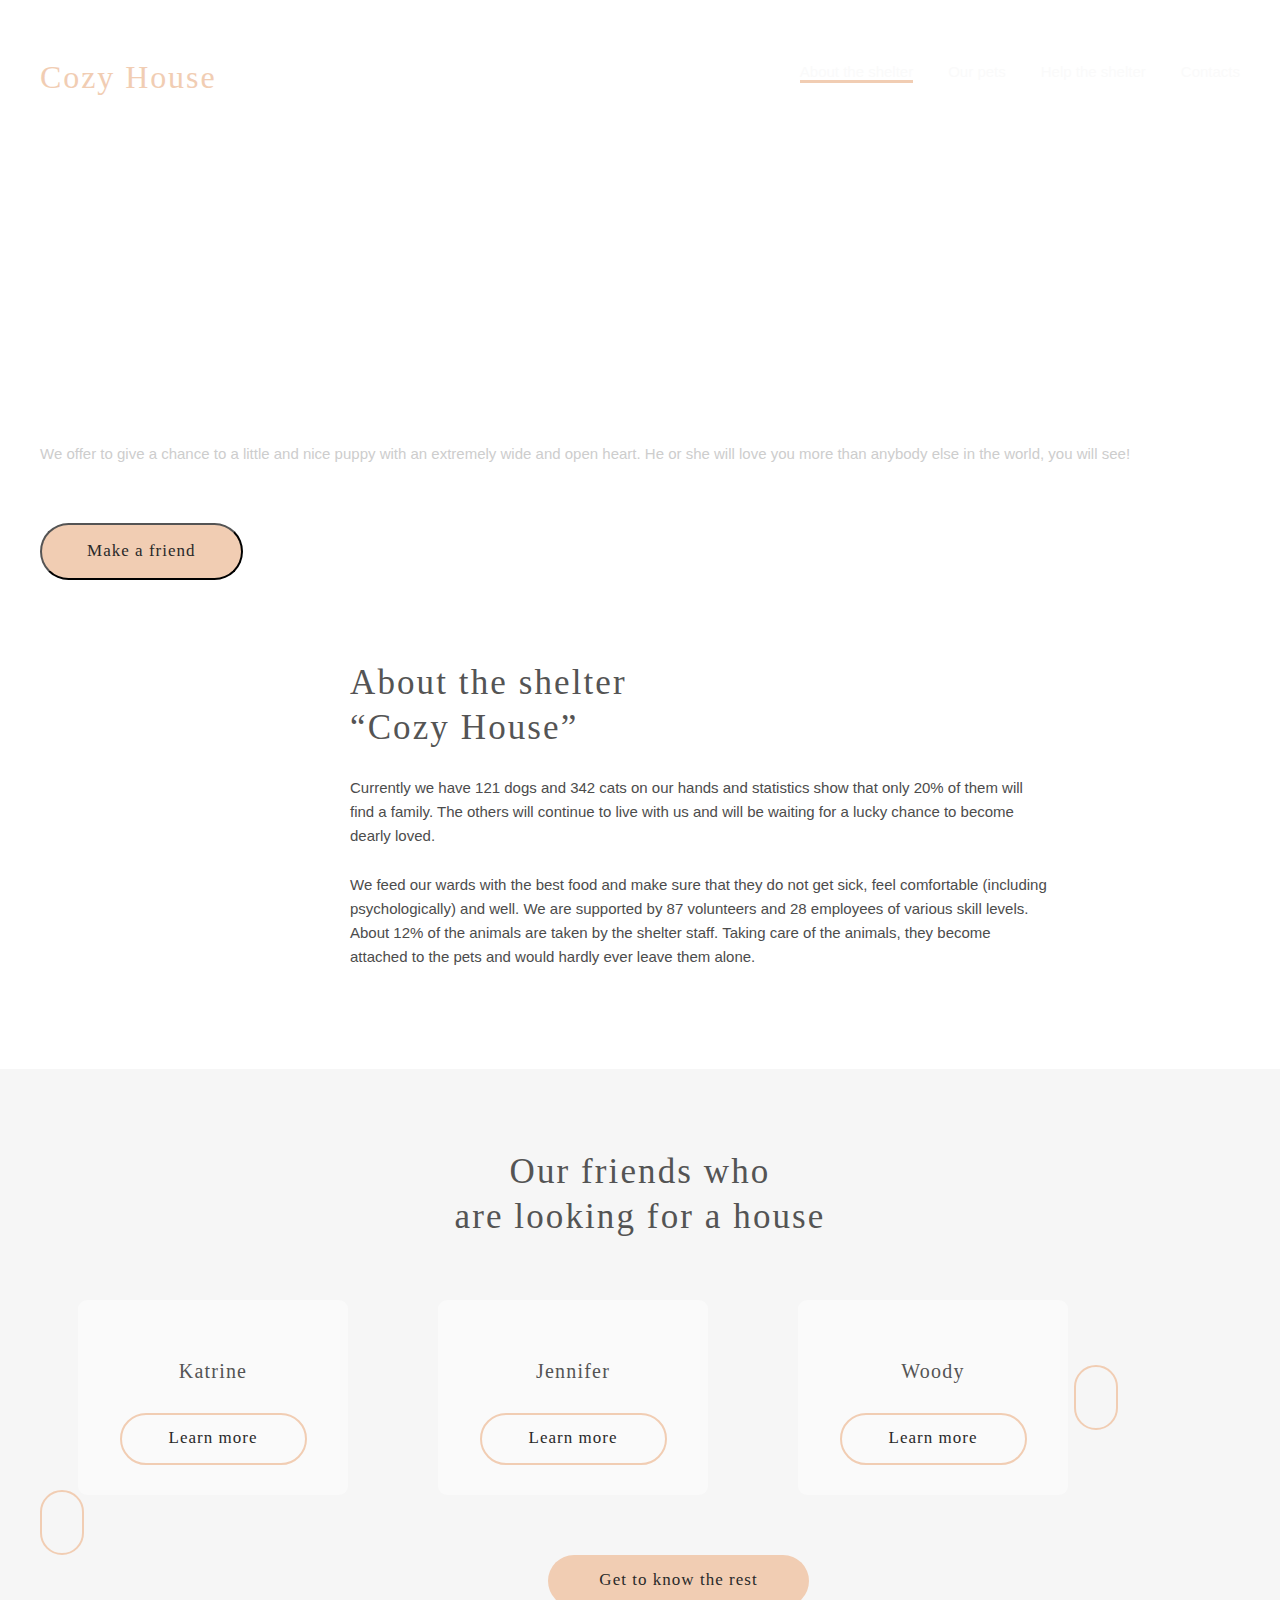
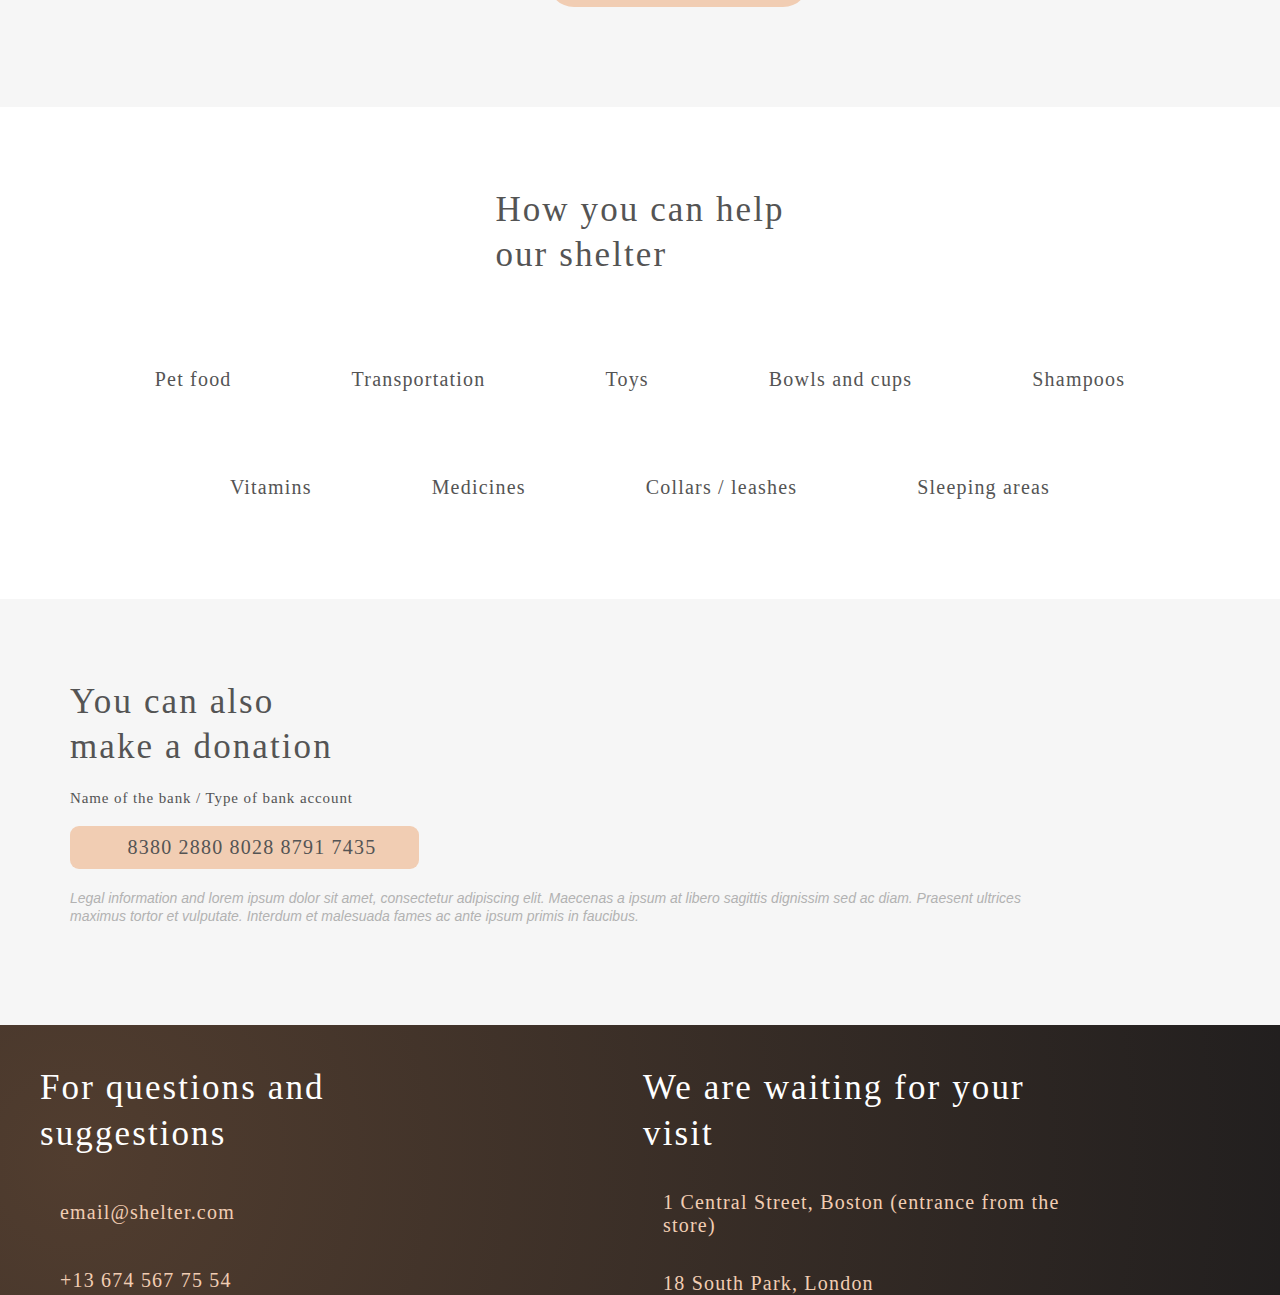
==== pages/main/index.html @ 78f705c7 "first commit" ====
<!DOCTYPE html>
<html lang="en">
<head>
    <meta charset="UTF-8">
    <meta http-equiv="X-UA-Compatible" content="IE=edge">
    <meta name="viewport" content="width=device-width, initial-scale=1.0">
    <link rel="stylesheet" href="style.css">    
    <link
  rel="stylesheet"
  href="https://cdn.jsdelivr.net/npm/swiper@8/swiper-bundle.min.css"
/>
    <title>Document</title>
</head>

<body>
     <div class="vast">
        <div class="container">
            <header class="header">
                <nav class="nav">
                    <div class="postnav">
                    <h2>Cozy House</h2>
                    <h6>Shelter for pets in Boston</h6>
                    </div>
                    <div class="left-side">
                        <ul class="ls-link">
                            <li class="ls__item">
                                <a href="#" class="underline">About the shelter</a>
                            </li>
                            <li class="ls__item">
                                <a href="../our pets/index.html">Our pets</a>
                            </li>
                            <li class="ls__item">
                                <a href="#">Help the shelter</a>
                            </li>
                            <li class="ls__item">
                                <a href="#">Contacts</a>
                            </li>
                        </ul>
                    </div>
                </nav>
            </header>
            <div class="hero">
                <div class="hero-left">
                    <h1>Not only people need a house</h1>
                    <p>We offer to give a chance to a little and nice puppy with an extremely wide and open heart. He or she will love you more than anybody else in the world, you will see!</p>
                    <button>Make a friend</button>
                </div>
                <div class="hero-right">
                    <img src="../../assets/img/puppy.png" alt="">
                </div>
            </div>
        </div>
     </div>
     <main class="main">
        <section data-aos="fade-up-right" class="first-section">
            <div class="container">
                <div class="fs__block">
                    <div class="fs--left">
                        <img src="../../assets/img/pets.png" alt="">
                    </div>
                    <div class="fs--right">
                        <h2>About the shelter <br> “Cozy House”</h2>
                        <h5>Currently we have 121 dogs and 342 cats on our hands and statistics show that only 20% of them will find a family. The others will continue to live with us and will be waiting for a lucky chance to become dearly loved.</h5>
                        <h5>We feed our wards with the best food and make sure that they do not get sick, feel comfortable (including psychologically) and well. We are supported by 87 volunteers and 28 employees of various skill levels. About 12% of the animals are taken by the shelter staff. Taking care of the animals, they become attached to the pets and would hardly ever leave them alone.</h5>
                    </div>
                </div>
            </div>
        </section>
        <section class="second-section">
            <div class="container">
                <h2 class="text">Our friends who <br> are looking for a house</h2> 
                <button class="button"><img src="../../assets/img/Arrow.svg" alt=""></button>  
                <div class="sc__block">
                    <div data-aos="flip-right" class="box-1">
                        <img src="../../assets/img/katrine.png" alt="">
                        <h4>Katrine</h4>
                        <button class="btn">Learn more</button>
                    </div>
                    <div data-aos="flip-right" class="box-1">
                        <img src="../../assets/img/jennifer.png" alt="">
                        <h4>Jennifer</h4>
                        <button class="btn">Learn more</button>
                    </div>
                    <div data-aos="flip-right" class="box-1">
                        <img src="../../assets/img/woody.png" alt="">
                        <h4>Woody</h4>
                        <button class="btn">Learn more</button>
                    </div>
                    <button class="button-1"><img src="../../assets/img/arow.svg" alt=""></button>
                </div>
                <button class="click">Get to know the rest</button>
            </div>
        </section>
        <section class="third-section">
            <div class="container">
                <h1 class="question">How you can help <br> our shelter</h1>
                <div class="th__block--top">
                    <div class="th-1">
                        <img data-aos="zoom-in" src="../../assets/img/food.svg" alt="">
                        <h4>Pet food</h4>
                    </div>
                    <div class="th-1">
                        <img data-aos="zoom-in" src="../../assets/img/transport.svg" alt="">
                        <h4>Transportation</h4>
                    </div>
                    <div class="th-1">
                        <img data-aos="zoom-in" src="../../assets/img/toys.svg" alt="">
                        <h4>Toys</h4>
                    </div>
                    <div class="th-1">
                        <img data-aos="zoom-in" src="../../assets/img/bowls.svg" alt="">
                        <h4>Bowls and cups</h4>
                    </div>
                    <div class="th-1">
                        <img data-aos="zoom-in" src="../../assets/img/shampoos.svg" alt="">
                        <h4>Shampoos</h4>
                    </div>
                </div>
                    <div class="th__block--bottom">
                        <div class="th-1">
                            <img data-aos="zoom-in" src="../../assets/img/vitamins.svg" alt="">
                            <h4>Vitamins</h4>
                        </div>
                        <div class="th-1">
                            <img data-aos="zoom-in" src="../../assets/img/medicines.svg" alt="">
                            <h4>Medicines</h4>
                        </div>
                        <div class="th-1">
                            <img data-aos="zoom-in" src="../../assets/img/collars-or-leashes.svg" alt="">
                            <h4>Collars / leashes</h4>
                        </div>
                        <div class="th-1">
                            <img data-aos="zoom-in" src="../../assets/img/sleep.svg" alt="">
                            <h4>Sleeping areas</h4>
                        </div>
                    </div>
            </div>
        </section>
        <section data-aos="fade-up" class="fourth-section">
            <div class="container">
                <div class="frs__block">
                    <div class="frs__block--left">
                        <img src="../../assets/img/dog.png" alt="">
                    </div>
                    <div class="frs__block--right">
                        <h3>You can also <br> make a donation</h3>
                        <h5>Name of the bank / Type of bank account</h5>
                        <div class="right-box">
                            <img src="../../assets/img/credit-card.svg" alt="">
                            <h4>8380 2880 8028 8791 7435</h4>
                        </div>
                        <p class="param">Legal information and lorem ipsum dolor sit amet, consectetur adipiscing elit. Maecenas a ipsum at libero sagittis dignissim sed ac diam. Praesent ultrices maximus tortor et vulputate. Interdum et malesuada fames ac ante ipsum primis in faucibus.</p>
                    </div>
                </div>
            </div>
        </section>
    </main>
        <footer data-aos="fade-up" class="footer">
        <div class="container">
            <div class="footer__block">
                <div class="ftr__block--left">
                    <h3>For questions and suggestions</h3>
                    <div class="ftr-box">
                        <img src="../../assets/img/mail.svg" alt="">
                        <h4>email@shelter.com</h4>
                    </div>
                    <div class="ftr-box">
                        <img src="../../assets/img/phone.svg" alt="">
                        <h4>+13 674 567 75 54</h4>
                    </div>
                </div>
                <div class="ftr__block--right">
                    <h3>We are waiting for your visit</h3>
                    <div class="ftr-box">
                        <img src="../../assets/img/pin.svg" alt="">
                        <h4>1 Central Street, Boston (entrance from the store)</h4>
                    </div>
                    <div class="ftr-box">
                        <img src="../../assets/img/pin.svg" alt="">
                        <h4>18 South Park, London </h4>
                    </div>
                </div>
                <img src="../../assets/img/footer-puppy.png" alt="" class="image">
            </div>
        </div>
     </footer>
     <div class="subject">
        <div class="sub">
            <img src="../../assets/img/katrine.png" alt="">
            <div class="sub-1">
                <h3>Katrine</h3>
                <h4>Cat - British Shorthair</h4>
                <h5>Katrine is a beautiful girl. She is as soft as the finest velvet with a thick lush fur. Will love you until the last breath she takes as long as you are the one. She is picky about her affection. She loves cuddles and to stretch into your hands for a deeper relaxations.</h5>
            </div>
           <img src="../../assets/img/exit.svg" alt="" class="photo">
        </div>
     </div>
     <div class="subjects">
        <div class="dog">
            <img src="../../assets/img/jennifer.png" alt="">
            <div class="sub-1">
                <h3>Jennifer</h3>
                <h4>Dog - Labrador</h4>
                <h5>Jennifer is a sweet 2 months old Labrador that is patiently waiting to find a new forever home. This girl really enjoys being able to go outside to run and play, but won't hesitate to play up a storm in the house if she has all of her favorite toys.</h5>
                <ul class="dog-item">
                    <li class="dog-link">
                        <a href="#">Age: 2 months</a>
                    </li>
                    <li class="dog-link">
                        <a href="#">Inoculations: none</a>
                    </li>
                    <li class="dog-link">
                        <a href="#">Diseases: none</a>
                    </li>
                    <li class="dog-link">
                        <a href="#">Parasites: none</a>
                    </li>
                </ul>
            </div>
            <img src="../../assets/img/exit.svg" alt="" class="photo">
        </div>
     </div>
     <script src="script.js"></script>
</body>
</html>
---- pages/main/style.css ----
* {
    margin: 0;
    padding: 0;
    box-sizing: border-box;
}

.container {
    max-width: 1200px;
    width: 100%;
    margin: 0 auto;
}

.vast {
    background-image: url('../../assets/img/background.png');
    background-repeat: no-repeat;
    background-size: cover;
    padding-top: 60px;
}

.nav {
    display: flex;
    justify-content: space-between;
}

.postnav {
    display: flex;
    flex-direction: column;
    gap: 10px;
}

.postnav h2 {
    font-family: 'Georgia';
    font-style: normal;
    font-weight: 400;
    font-size: 32px;
    line-height: 110%;
    display: flex;
    align-items: center;
    letter-spacing: 0.06em;
    color: #F1CDB3;
}

.postnav h6 {
    font-family: 'Arial';
    font-style: normal;
    font-weight: 400;
    font-size: 13px;
    line-height: 15px;
    display: flex;
    align-items: center;
    letter-spacing: 0.1em;
    color: #FFFFFF;
    margin-bottom: 60px;
}

.ls-link {
    display: flex;
    gap: 35px;
    align-items: center;
}

.ls__item {
    list-style: none;
}

.ls-link a {
    font-family: 'Arial';
    font-style: normal;
    font-weight: 400;
    font-size: 15px;
    line-height: 160%;
    color: #FAFAFA;
    text-decoration: none;
}

.underline {
    border-bottom: 3px solid #F1CDB3;
}

.hero {
    display: flex;
    gap: 42px;
}

.hero-left h1 {
    font-family: 'Georgia';
    font-style: normal;
    font-weight: 400;
    font-size: 44px;
    line-height: 130%;
    display: flex;
    align-items: center;
    color: #FFFFFF;
    margin-top: 163px;
    margin-bottom: 42px;
    margin-right: 150px;
}

.hero-left p {
    font-family: 'Arial';
    font-style: normal;
    font-weight: 400;
    font-size: 15px;
    line-height: 160%;
    display: flex;
    align-items: center;
    color: #CDCDCD;
    margin-bottom: 57px;
}

.hero-left button {
    font-family: 'Georgia';
    font-style: normal;
    font-weight: 400;
    font-size: 17px;
    line-height: 130%;
    letter-spacing: 0.06em;
    color: #292929;
    background: #F1CDB3;
    border-radius: 100px;
    padding: 15px 45px;
}

.first-section {
    padding: 80px 0 100px 0;
}

.fs__block {
    display: flex;
    gap: 120px;
    padding: 0 190px;
}

.fs--right {
    display: flex;
    flex-direction: column;
    gap: 25px;
}

.fs--right h2 {
    font-family: 'Georgia';
    font-style: normal;
    font-weight: 400;
    font-size: 35px;
    line-height: 130%;
    display: flex;
    align-items: center;
    letter-spacing: 0.06em;
    color: #545454;
}

.fs--right h5 {
    font-family: 'Arial';
    font-style: normal;
    font-weight: 400;
    font-size: 15px;
    line-height: 160%;
    color: #4C4C4C;
}

.second-section {
    background-color: #F6F6F6;
    padding: 80px 0 100px 0;
}

.text {
    font-family: 'Georgia';
    font-style: normal;
    font-weight: 400;
    font-size: 35px;
    line-height: 130%;
    display: flex;
    align-items: center;
    text-align: center;
    letter-spacing: 0.06em;
    color: #545454;
    justify-content: center;
}

.sc__block {
    display: flex;
    margin-top: 60px;
    gap: 90px;
    justify-content: center;
    margin-bottom: 60px;
}
.button {
    position: absolute;
    border: 2px solid #F1CDB3;
border-radius: 100px;
padding: 23px 20px; 
background:  #F6F6F6;
margin-top: 250px;
transition: all .6s;
}
.button:hover {
    background: #F1CDB3;
}
.button-1 {
    border: 2px solid #F1CDB3;
    border-radius: 100px;
    padding: 23px 20px; 
    background:  #F6F6F6;
    position: relative;
    right: 7%;
    align-self: center;
    transition: all .6s;
}
.button-1:hover {
    background: #F1CDB3;
}
.box-1 {
    background-color: #FAFAFA;
    border-radius: 9px;
    display: flex;
    flex-direction: column;
    gap: 30px;
}

.box-1 h4 {
    font-family: 'Georgia';
    font-style: normal;
    font-weight: 400;
    font-size: 20px;
    line-height: 23px;
    display: flex;
    align-items: center;
    text-align: center;
    letter-spacing: 0.06em;
    color: #545454;
    display: flex;
    justify-content: center;
    margin-top: 30px;
}

.btn {
    font-family: 'Georgia';
    font-style: normal;
    font-weight: 400;
    font-size: 17px;
    line-height: 130%;
    letter-spacing: 0.06em;
    color: #292929;
    width: 187px;
    height: 52px;
    display: flex;
    justify-content: center;
    align-items: center;
    border: 2px solid #F1CDB3;
    border-radius: 100px;
    background: #FAFAFA;
    display: flex;
    margin: 0 41.5px;
    margin-bottom: 30px;
    transition: all .6s;
}

.btn:hover {
    background: #F1CDB3;
}

.click {
    width: 261px;
    height: 52px;
    display: flex;
    align-items: center;
    justify-content: center;
    background: #F1CDB3;
    border-radius: 100px;
    font-family: 'Georgia';
    font-style: normal;
    font-weight: 400;
    font-size: 17px;
    line-height: 130%;
    border: none;
    letter-spacing: 0.06em;
    color: #292929;
    margin: 0 508px;
}

.third-section {
    padding: 80px 0 100px 0;
}

.question {
    font-family: 'Georgia';
    font-style: normal;
    font-weight: 400;
    font-size: 35px;
    line-height: 130%;
    display: flex;
    justify-content: center;
    letter-spacing: 0.06em;
    color: #545454;
    margin-bottom: 60px;
}

.th__block--top {
    display: flex;
    justify-content: center;
    gap: 120px;
    margin-bottom: 55px;
}

.th-1 {
    display: flex;
    flex-direction: column;
    gap: 30px;
    justify-content: center;
    align-items: center;
}

.th-1 h4 {
    font-family: 'Georgia';
    font-style: normal;
    font-weight: 400;
    font-size: 20px;
    line-height: 115%;
    display: flex;
    align-items: center;
    letter-spacing: 0.06em;
    color: #545454;
}

.th__block--bottom {
    display: flex;
    justify-content: center;
    gap: 120px;
    align-items: center;
}

.fourth-section {
    background: #F6F6F6;
    padding: 80px 0 100px 0;
}

.frs__block {
    display: flex;
    gap: 30px;
}

.frs__block--left img {
    margin-top: 11px;
}

.frs__block--right {
    display: flex;
    flex-direction: column;
    gap: 20px;
}

.frs__block--right h3 {
    font-family: 'Georgia';
    font-style: normal;
    font-weight: 400;
    font-size: 35px;
    line-height: 130%;
    display: flex;
    align-items: center;
    letter-spacing: 0.06em;
    color: #545454;
}

.frs__block--right h5 {
    font-family: 'Georgia';
    font-style: normal;
    font-weight: 400;
    font-size: 15px;
    line-height: 110%;
    display: flex;
    align-items: center;
    letter-spacing: 0.06em;
    color: #545454;
}

.right-box {
    display: flex;
    gap: 15px;
    background: #F1CDB3;
    border-radius: 9px;
    width: 349px;
    height: 43px;
    align-items: center;
    justify-content: center;
}

.right-box h4 {
    font-family: 'Georgia';
    font-style: normal;
    font-weight: 400;
    font-size: 20px;
    line-height: 115%;
    display: flex;
    align-items: center;
    letter-spacing: 0.06em;
    color: #545454;
}

.param {
    font-family: 'Arial';
    font-style: italic;
    font-weight: 400;
    font-size: 14px;
    line-height: 18px;
    display: flex;
    align-items: center;
    color: #B2B2B2;
    margin-right: 182px;
}

.footer {
    background: url(noise_lines_transparent@2X.png), radial-gradient(110.67% 538.64% at 5.73% 50%, #513D2F 0%, #1A1A1C 100%), #211F20;
    padding-top: 40px;
}

.footer__block {
    display: flex;
    gap: 150px;
}

.ftr__block--left {
    display: flex;
    flex-direction: column;
    gap: 45px;
}

.ftr__block--left h3 {
    font-family: 'Georgia';
    font-style: normal;
    font-weight: 400;
    font-size: 35px;
    line-height: 130%;
    letter-spacing: 0.06em;
    color: #FFFFFF;
}

.ftr-box {
    display: flex;
    gap: 20px;
    align-items: center;
}

.ftr-box h4 {
    font-family: 'Georgia';
    font-style: normal;
    font-weight: 400;
    font-size: 20px;
    line-height: 115%;
    letter-spacing: 0.06em;
    color: #F1CDB3;
}

.ftr__block--right {
    display: flex;
    flex-direction: column;
    gap: 35px;
}

.ftr__block--right h3 {
    font-family: 'Georgia';
    font-style: normal;
    font-weight: 400;
    font-size: 35px;
    line-height: 130%;
    letter-spacing: 0.06em;
    color: #FFFFFF;
}
.subject {
    background-color: grey;
    position: fixed;
    top: 0;
    height: 100vh;
    width: 100%;
    display: none;
    justify-content: center;
    align-items: center;
}
.active {
    display: flex;
}
.sub {
    display: flex;
    align-items: center;
    gap: 20px;
    background-color: #FAFAFA;
    padding: 20px;
    border-radius: 20px;
    width: 900px;
    height: 500px;
    border-radius: 9px;
}
.sub img {
    width: 500px;
    height: 500px;
}
.sub-1 h3 {
    font-family: 'Georgia';
font-style: normal;
font-weight: 400;
font-size: 35px;
line-height: 130%;
letter-spacing: 0.06em;
color: #000000;
margin-bottom: 10px;
}
.sub-1 h4 {
    font-family: 'Georgia-Roboto';
font-style: normal;
font-weight: 400;
font-size: 20px;
line-height: 115%;
letter-spacing: 0.06em;
color: #000000;
margin-bottom: 40px;
}
.sub-1 h5 {
    font-family: 'Georgia';
font-style: normal;
font-weight: 400;
font-size: 15px;
line-height: 110%;
letter-spacing: 0.06em;
color: #000000;
}
.sub .photo {
    height: 12px;
    width: 12px;
    border: 2px solid #F1CDB3;
    border-radius: 100px;
    padding: 20px;
    color: #292929;
    position: absolute;
    right: 17%;
    top: 6%;
}
.subjects {
    display: none;
    align-items: center;
    gap: 20px;
    background-color: #FAFAFA;
    padding: 20px;
    border-radius: 20px;
    width: 900px;
    height: 500px;
    border-radius: 9px;
}
.active {
    display: flex;
}
.dog {
    display: flex;
    align-items: center;
    gap: 20px;
    background-color: #FAFAFA;
    padding: 20px;
    border-radius: 20px;
    width: 900px;
    height: 500px;
    border-radius: 9px;
}
.dog img {
    width: 500px;
    height: 500px;
}
.dog-item a {
    color: #000000;
    text-decoration: none;
}
.dog-item {
    list-style: none;
    list-style-type: circle;
    color: #F1CDB3;
}
.dog .photo {
    height: 12px;
    width: 12px;
    border: 2px solid #F1CDB3;
    border-radius: 100px;
    padding: 20px;
    color: #292929;
    position: absolute;
}
.swiper {
    width: 800px;
    height: 500px;
  }
  @media (max-width:1205px) {
    .button-1 {
        right: -1%;
    }
    .nav {
        gap: 300px;
        justify-content: center;
    }
    .hero-right img {
        max-width: 600px;
        width: 100%;    
    }
    .sc__block {
        gap: 20px;
    }
    .footer__block {
        gap: 90px;
    }
  }
  @media (max-width:1160px) {
    .hero-left h1 {
        font-size: 29px;
    }
    .hero-left p {
        font-size: 11px;
    }
    .hero {
        gap: 0px;
    }
    .nav {
        gap: 100px;
    }
    .click {
        margin: 0 415px;
    }
    .th__block--top {
        gap: 60px;
    }
    .th__block--bottom {
        gap: 60px;
    }
    .question {
        font-size: 25px;
    }
    .fs__block {
        flex-wrap: wrap;
        justify-content: center;
    }
  }
  @media (max-width:985px) {
    .click {
        margin: 0 320px;
    }
    .sc__block {
        flex-wrap: wrap;
        justify-content: center;
        gap: 15px;
    }
    .frs__block {
        flex-wrap: wrap-reverse;
        justify-content: center;
    }
    .frs__block--right {
        align-items: center;

    }
  }
  @media (max-width:800px) {
    .footer__block {
        flex-wrap: wrap;
        justify-content: center;
    }
    .th__block--bottom {
        gap: 15px;
    }
    .th__block--top {
        gap: 15px;
    }
  }
  @media (max-width:650px) {
    .fs__block{
        gap: 30px;
    }
    .nav {
        gap: 10px;
        flex-wrap: wrap;
    }
    .click {
        margin: 0 195px;
    }
    .hero-left h1 {
        margin-top: 15px;
    }
    .ftr__block--left h3 {
        font-size: 25px;
    }
    .ftr__block--right h3 {
        font-size: 25px;
    }
    .ftr-box h4 {
        font-size: 15px;
    }
    .ftr__block--left {
        gap: 15px;
    }
    .ftr__block--right {
        gap: 15px;
    }
    .footer__block {
        gap: 40px;
    }
  }
  @media (max-width:505px) {
    .postnav h6 {
        margin-bottom: 15px;
    }
    .hero-left h1 {
        margin-bottom: 10px;
        margin-right: 70px;
    }
    .hero-left p {
        margin-bottom: 15px;
    }
    .click {
        margin: 0 70px;
    }
    .th__block--top {
        flex-wrap: wrap;
        justify-content: center;
    }
    .th__block--bottom {
        flex-wrap: wrap;
        justify-content: center;
    }
    .frs__block--left img {
        width: 600px;
        max-width: 100%;    
    }
  }
  @media (max-width:321px) {
    .hero {
        flex-wrap: wrap;
        justify-content: center;
        margin: 20px;
    }
    .ls-link {
        flex-wrap: wrap;
        justify-content: center;
    }
    .hero-left button {
        margin-bottom: 30px;
        padding: 1px 20px;
    }
    .button {
        margin-top: 0;
    }
    .click {
        margin: 0 20px;
    }
    .right-box {
        width: 257px;
    }
    .right-box h4 {
        font-size: 12px;
    }
    .param {
        margin-right: 0;
        margin: 10px;
    }
    .fs--left img {
        width: 600px;
        max-width: 100%;
    }
    .fs--right h2 {
        font-size: 25px;
    }
    .footer__block {
        margin: 20px;
    }
    .hero-left h1 {
        margin-right: 0;
    }
    .fs__block {
        margin: 20px;
        padding: 0 5px;
    }
    .first-section {
        padding: 80px 0 20px 0;
    }
  }
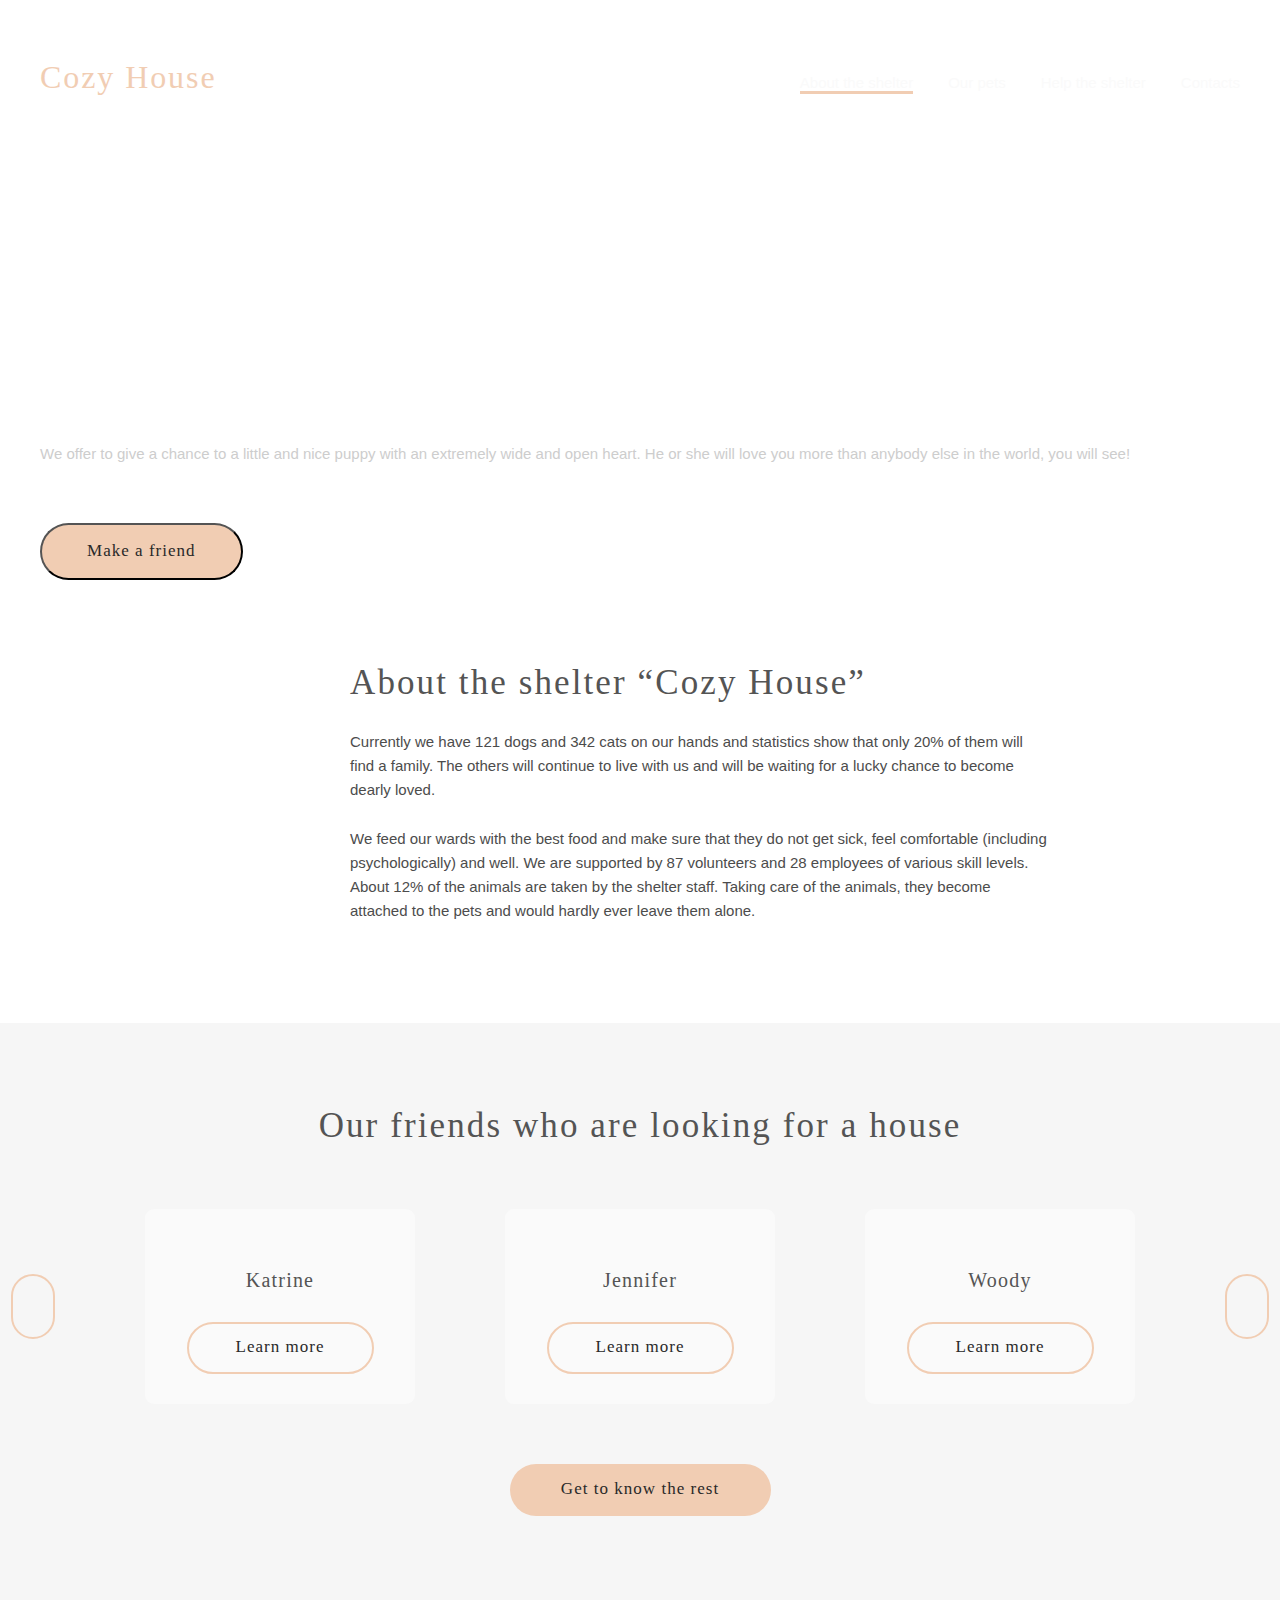
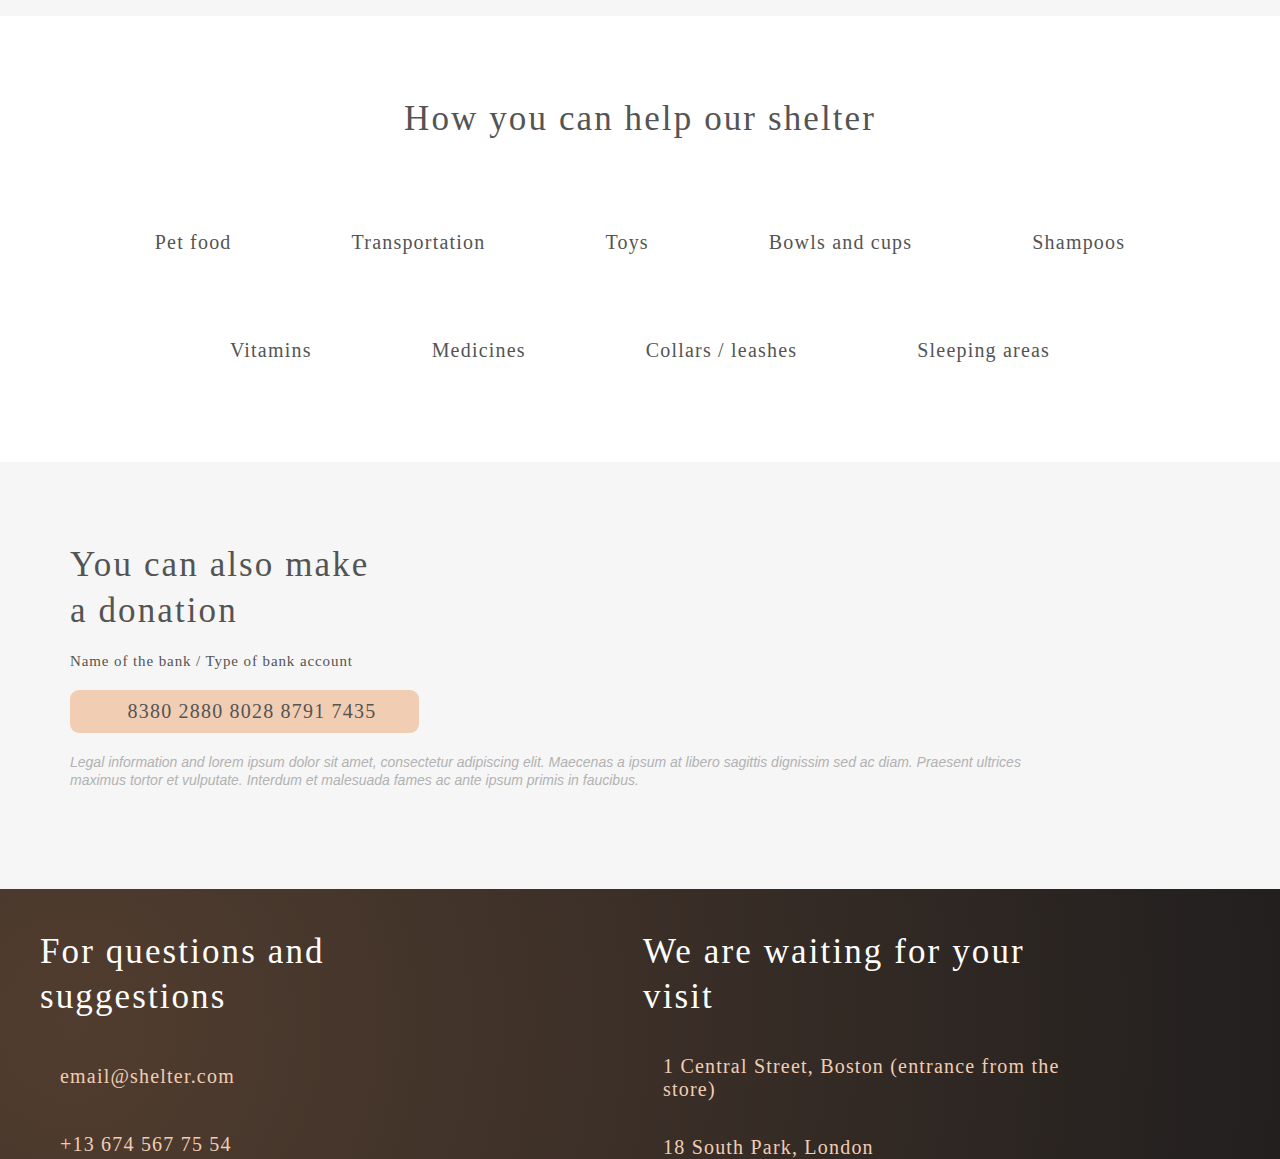
==== commit 54e97413: "first commit" ====
--- a/pages/main/index.html
+++ b/pages/main/index.html
@@ -1,90 +1,96 @@
 <!DOCTYPE html>
 <html lang="en">
+
 <head>
     <meta charset="UTF-8">
     <meta http-equiv="X-UA-Compatible" content="IE=edge">
     <meta name="viewport" content="width=device-width, initial-scale=1.0">
-    <link rel="stylesheet" href="style.css">    
-    <link
-  rel="stylesheet"
-  href="https://cdn.jsdelivr.net/npm/swiper@8/swiper-bundle.min.css"
-/>
+    <link rel="stylesheet" href="style.css">
     <title>Document</title>
 </head>
 
 <body>
-     <div class="vast">
-        <div class="container">
-            <header class="header">
-                <nav class="nav">
+    <header class="header">
+        <div class="vast">
+            <div class="container">
+                <div class="nav">
                     <div class="postnav">
-                    <h2>Cozy House</h2>
-                    <h6>Shelter for pets in Boston</h6>
+                        <h2>Cozy House</h2>
+                        <h6>Shelter for pets in Boston</h6>
                     </div>
-                    <div class="left-side">
-                        <ul class="ls-link">
-                            <li class="ls__item">
-                                <a href="#" class="underline">About the shelter</a>
-                            </li>
-                            <li class="ls__item">
-                                <a href="../our pets/index.html">Our pets</a>
-                            </li>
-                            <li class="ls__item">
-                                <a href="#">Help the shelter</a>
-                            </li>
-                            <li class="ls__item">
-                                <a href="#">Contacts</a>
-                            </li>
-                        </ul>
+                    <ul class="ls-link">
+                        <li class="ls__item">
+                            <a class="underline" href="#">About the shelter</a>
+                        </li>
+                        <li class="ls__item">
+                            <a href="../our pets/index.html">Our pets</a>
+                        </li>
+                        <li class="ls__item">
+                            <a href="#">Help the shelter</a>
+                        </li>
+                        <li class="ls__item">
+                            <a href="#">Contacts</a>
+                        </li>
+                    </ul>
+                </div>
+                <div class="hero">
+                    <div class="hero-left">
+                        <h1>Not only people need a house</h1>
+                        <p>We offer to give a chance to a little and nice puppy with an extremely wide and open heart.
+                            He
+                            or she will love you more than anybody else in the world, you will see!</p>
+                        <button>Make a friend</button>
                     </div>
-                </nav>
-            </header>
-            <div class="hero">
-                <div class="hero-left">
-                    <h1>Not only people need a house</h1>
-                    <p>We offer to give a chance to a little and nice puppy with an extremely wide and open heart. He or she will love you more than anybody else in the world, you will see!</p>
-                    <button>Make a friend</button>
-                </div>
-                <div class="hero-right">
-                    <img src="../../assets/img/puppy.png" alt="">
+                    <div class="hero-right">
+                        <img src="../../assets/img/puppy.png" alt="">
+                    </div>
                 </div>
             </div>
         </div>
-     </div>
-     <main class="main">
-        <section data-aos="fade-up-right" class="first-section">
+    </header>
+    <main class="main">
+        <section class="first-section">
             <div class="container">
                 <div class="fs__block">
                     <div class="fs--left">
                         <img src="../../assets/img/pets.png" alt="">
                     </div>
                     <div class="fs--right">
-                        <h2>About the shelter <br> “Cozy House”</h2>
-                        <h5>Currently we have 121 dogs and 342 cats on our hands and statistics show that only 20% of them will find a family. The others will continue to live with us and will be waiting for a lucky chance to become dearly loved.</h5>
-                        <h5>We feed our wards with the best food and make sure that they do not get sick, feel comfortable (including psychologically) and well. We are supported by 87 volunteers and 28 employees of various skill levels. About 12% of the animals are taken by the shelter staff. Taking care of the animals, they become attached to the pets and would hardly ever leave them alone.</h5>
+                        <h2>About the shelter “Cozy House”</h2>
+                        <h5>Currently we have 121 dogs and 342 cats on our hands and statistics show that only 20% of
+                            them will find a family. The others will continue to live with us and will be waiting for a
+                            lucky chance to become dearly loved.</h5>
+                        <h5>We feed our wards with the best food and make sure that they do not get sick, feel
+                            comfortable (including psychologically) and well. We are supported by 87 volunteers and 28
+                            employees of various skill levels. About 12% of the animals are taken by the shelter staff.
+                            Taking care of the animals, they become attached to the pets and would hardly ever leave
+                            them alone.</h5>
                     </div>
                 </div>
             </div>
         </section>
         <section class="second-section">
             <div class="container">
-                <h2 class="text">Our friends who <br> are looking for a house</h2> 
-                <button class="button"><img src="../../assets/img/Arrow.svg" alt=""></button>  
+                <h1 class="text">Our friends who
+                    are looking for a house</h1>
                 <div class="sc__block">
-                    <div data-aos="flip-right" class="box-1">
-                        <img src="../../assets/img/katrine.png" alt="">
-                        <h4>Katrine</h4>
-                        <button class="btn">Learn more</button>
-                    </div>
-                    <div data-aos="flip-right" class="box-1">
-                        <img src="../../assets/img/jennifer.png" alt="">
-                        <h4>Jennifer</h4>
-                        <button class="btn">Learn more</button>
-                    </div>
-                    <div data-aos="flip-right" class="box-1">
-                        <img src="../../assets/img/woody.png" alt="">
-                        <h4>Woody</h4>
-                        <button class="btn">Learn more</button>
+                    <button class="button"><img src="../../assets/img/Arrow.svg" alt=""></button>
+                    <div class="box">
+                        <div class="box-1">
+                            <img src="../../assets/img/katrine.png" alt="">
+                            <h4>Katrine</h4>
+                            <button class="btn">Learn more</button>
+                        </div>
+                        <div class="box-1">
+                            <img src="../../assets/img/jennifer.png" alt="">
+                            <h4>Jennifer</h4>
+                            <button class="btn">Learn more</button>
+                        </div>
+                        <div class="box-1">
+                            <img src="../../assets/img/woody.png" alt="">
+                            <h4>Woody</h4>
+                            <button class="btn">Learn more</button>
+                        </div>
                     </div>
                     <button class="button-1"><img src="../../assets/img/arow.svg" alt=""></button>
                 </div>
@@ -93,57 +99,58 @@
         </section>
         <section class="third-section">
             <div class="container">
-                <h1 class="question">How you can help <br> our shelter</h1>
+                <h1 class="question">How you can help
+                    our shelter</h1>
                 <div class="th__block--top">
                     <div class="th-1">
-                        <img data-aos="zoom-in" src="../../assets/img/food.svg" alt="">
+                        <img src="../../assets/img/food.svg" alt="">
                         <h4>Pet food</h4>
                     </div>
                     <div class="th-1">
-                        <img data-aos="zoom-in" src="../../assets/img/transport.svg" alt="">
+                        <img src="../../assets/img/transport.svg" alt="">
                         <h4>Transportation</h4>
                     </div>
                     <div class="th-1">
-                        <img data-aos="zoom-in" src="../../assets/img/toys.svg" alt="">
+                        <img src="../../assets/img/toys.svg" alt="">
                         <h4>Toys</h4>
                     </div>
                     <div class="th-1">
-                        <img data-aos="zoom-in" src="../../assets/img/bowls.svg" alt="">
+                        <img src="../../assets/img/bowls.svg" alt="">
                         <h4>Bowls and cups</h4>
                     </div>
                     <div class="th-1">
-                        <img data-aos="zoom-in" src="../../assets/img/shampoos.svg" alt="">
+                        <img src="../../assets/img/shampoos.svg" alt="">
                         <h4>Shampoos</h4>
                     </div>
                 </div>
-                    <div class="th__block--bottom">
-                        <div class="th-1">
-                            <img data-aos="zoom-in" src="../../assets/img/vitamins.svg" alt="">
-                            <h4>Vitamins</h4>
-                        </div>
-                        <div class="th-1">
-                            <img data-aos="zoom-in" src="../../assets/img/medicines.svg" alt="">
-                            <h4>Medicines</h4>
-                        </div>
-                        <div class="th-1">
-                            <img data-aos="zoom-in" src="../../assets/img/collars-or-leashes.svg" alt="">
-                            <h4>Collars / leashes</h4>
-                        </div>
-                        <div class="th-1">
-                            <img data-aos="zoom-in" src="../../assets/img/sleep.svg" alt="">
-                            <h4>Sleeping areas</h4>
-                        </div>
+                <div class="th__block--bottom">
+                    <div class="th-1">
+                        <img src="../../assets/img/vitamins.svg" alt="">
+                        <h4>Vitamins</h4>
                     </div>
+                    <div class="th-1">
+                        <img src="../../assets/img/medicines.svg" alt="">
+                        <h4>Medicines</h4>
+                    </div>
+                    <div class="th-1">
+                        <img src="../../assets/img/collars-or-leashes.svg" alt="">
+                        <h4>Collars / leashes</h4>
+                    </div>
+                    <div class="th-1">
+                        <img src="../../assets/img/sleep.svg" alt="">
+                        <h4>Sleeping areas</h4>
+                    </div>
+                </div>
             </div>
         </section>
-        <section data-aos="fade-up" class="fourth-section">
+        <section class="fourth-section">
             <div class="container">
                 <div class="frs__block">
                     <div class="frs__block--left">
                         <img src="../../assets/img/dog.png" alt="">
                     </div>
                     <div class="frs__block--right">
-                        <h3>You can also <br> make a donation</h3>
+                        <h3>You can also make a donation</h3>
                         <h5>Name of the bank / Type of bank account</h5>
                         <div class="right-box">
                             <img src="../../assets/img/credit-card.svg" alt="">
@@ -155,7 +162,7 @@
             </div>
         </section>
     </main>
-        <footer data-aos="fade-up" class="footer">
+    <footer class="footer">
         <div class="container">
             <div class="footer__block">
                 <div class="ftr__block--left">
@@ -183,44 +190,7 @@
                 <img src="../../assets/img/footer-puppy.png" alt="" class="image">
             </div>
         </div>
-     </footer>
-     <div class="subject">
-        <div class="sub">
-            <img src="../../assets/img/katrine.png" alt="">
-            <div class="sub-1">
-                <h3>Katrine</h3>
-                <h4>Cat - British Shorthair</h4>
-                <h5>Katrine is a beautiful girl. She is as soft as the finest velvet with a thick lush fur. Will love you until the last breath she takes as long as you are the one. She is picky about her affection. She loves cuddles and to stretch into your hands for a deeper relaxations.</h5>
-            </div>
-           <img src="../../assets/img/exit.svg" alt="" class="photo">
-        </div>
-     </div>
-     <div class="subjects">
-        <div class="dog">
-            <img src="../../assets/img/jennifer.png" alt="">
-            <div class="sub-1">
-                <h3>Jennifer</h3>
-                <h4>Dog - Labrador</h4>
-                <h5>Jennifer is a sweet 2 months old Labrador that is patiently waiting to find a new forever home. This girl really enjoys being able to go outside to run and play, but won't hesitate to play up a storm in the house if she has all of her favorite toys.</h5>
-                <ul class="dog-item">
-                    <li class="dog-link">
-                        <a href="#">Age: 2 months</a>
-                    </li>
-                    <li class="dog-link">
-                        <a href="#">Inoculations: none</a>
-                    </li>
-                    <li class="dog-link">
-                        <a href="#">Diseases: none</a>
-                    </li>
-                    <li class="dog-link">
-                        <a href="#">Parasites: none</a>
-                    </li>
-                </ul>
-            </div>
-            <img src="../../assets/img/exit.svg" alt="" class="photo">
-        </div>
-     </div>
-     <script src="script.js"></script>
+    </footer>
 </body>
-</html>
 
+</html>--- a/pages/main/style.css
+++ b/pages/main/style.css
@@ -20,6 +20,7 @@
 .nav {
     display: flex;
     justify-content: space-between;
+    align-items: baseline;
 }
 
 .postnav {
@@ -185,12 +186,11 @@
     margin-bottom: 60px;
 }
 .button {
-    position: absolute;
     border: 2px solid #F1CDB3;
 border-radius: 100px;
 padding: 23px 20px; 
+align-self: center;
 background:  #F6F6F6;
-margin-top: 250px;
 transition: all .6s;
 }
 .button:hover {
@@ -202,12 +202,15 @@
     padding: 23px 20px; 
     background:  #F6F6F6;
     position: relative;
-    right: 7%;
     align-self: center;
     transition: all .6s;
 }
 .button-1:hover {
     background: #F1CDB3;
+}
+.box {
+    display: flex;
+    gap: 90px;
 }
 .box-1 {
     background-color: #FAFAFA;
@@ -275,7 +278,7 @@
     border: none;
     letter-spacing: 0.06em;
     color: #292929;
-    margin: 0 508px;
+    margin: auto;
 }
 
 .third-section {
@@ -355,6 +358,7 @@
     font-weight: 400;
     font-size: 35px;
     line-height: 130%;
+    max-width: 300px;
     display: flex;
     align-items: center;
     letter-spacing: 0.06em;
@@ -650,6 +654,17 @@
         align-items: center;
 
     }
+    .box {
+        flex-wrap: wrap;
+        justify-content: center;
+        gap: 25px;
+    }
+    .param {
+        margin-right: 0;
+    }
+    .fs__block {
+        padding: 0;
+    }
   }
   @media (max-width:800px) {
     .footer__block {
@@ -722,8 +737,28 @@
         width: 600px;
         max-width: 100%;    
     }
+    .hero-left h1 {
+        margin-right: 0;
+        font-size: 17px;
+    }
+    .hero-left button {
+        font-size: 10px;
+    }
+    .sc__block {
+        margin-bottom: 30px;
+        margin-top: 30px;
+    }
+    .ls-link {
+        gap: 10px;
+    }
+    .hero-left p {
+        font-size: 9px;
+    }
+    .ls-link a {
+        font-size: 11px;
+    }
   }
-  @media (max-width:321px) {
+  @media (max-width:323px) {
     .hero {
         flex-wrap: wrap;
         justify-content: center;
@@ -773,5 +808,33 @@
     .first-section {
         padding: 80px 0 20px 0;
     }
+    .text {
+        font-size: 28px;
+    }
+    .first-section {
+        padding-top: 0;
+    }
+    .second-section {
+        padding-top: 25px;
+        padding-bottom: 35px;
+    }
+    .third-section {
+        padding-top: 25px;
+        padding-bottom: 35px;
+    }
+    .fourth-section {
+        padding-top: 25px;
+        padding-bottom: 35px;
+    }
+    .footer {
+        padding-top: 25px;
+    }
+    .question {
+        font-size: 19px;
+        margin-bottom: 25px;
+    }
+    .vast {
+        padding-top: 25px;
+    }
   }
 
